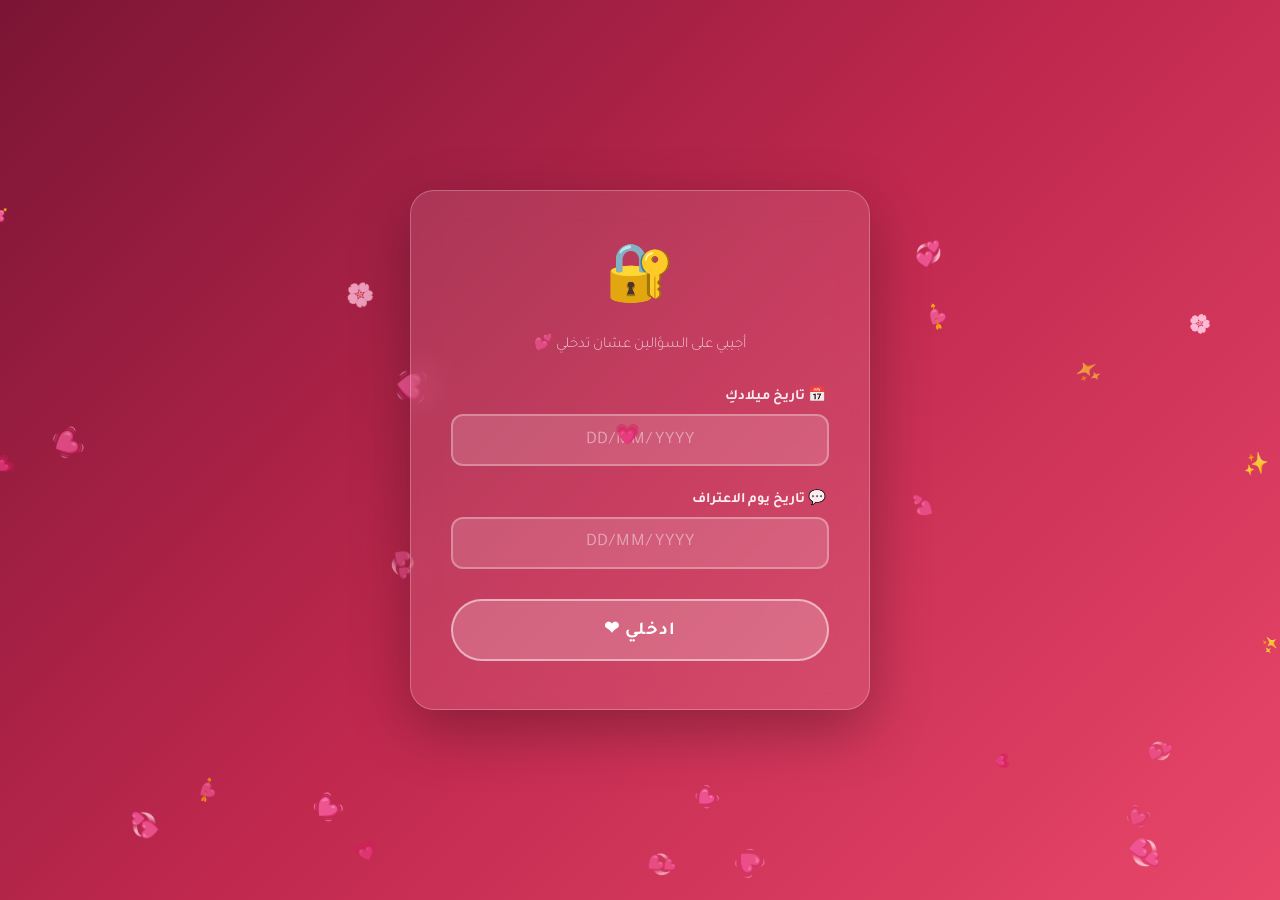
==== index.html @ 58e4917a "Add files via upload" ====
<!DOCTYPE html>
<html lang="ar" dir="rtl">
<head>
  <meta charset="UTF-8" />
  <meta name="viewport" content="width=device-width, initial-scale=1.0"/>
  <title>💖 من أنتِ؟</title>
  <link href="https://fonts.googleapis.com/css2?family=Amiri:ital,wght@0,400;0,700;1,400&family=Tajawal:wght@300;400;700&display=swap" rel="stylesheet"/>
  <link rel="stylesheet" href="password.css"/>
</head>
<body>

<div id="cursor">💗</div>
<canvas id="heartsCanvas"></canvas>

<div class="card">
  <span class="lock-icon">🔐</span>
  <p class="subtitle">أجيبي على السؤالين عشان تدخلي 💕</p>

  <div class="field">
    <label>📅 تاريخ ميلادكِ</label>
    <input type="text" id="field1" placeholder="DD/MM/YYYY" maxlength="10" />
  </div>

  <div class="field">
    <label>💬 تاريخ يوم الاعتراف</label>
    <input type="text" id="field2" placeholder="DD/MM/YYYY" maxlength="10" />
  </div>

  <button class="enter-btn" onclick="checkPassword()">ادخلي ❤</button>
  <div id="errorMsg">❌ إجابة غلط، حاولي تاني 💔</div>
</div>

<div id="successOverlay">
  <div class="big">💖</div>
  <h2>أهلاً بكِ حبيبتي</h2>
  <p>جاري الدخول...</p>
</div>

<script src="password.js"></script>
</body>
</html>
---- password.css ----
*, *::before, *::after { margin: 0; padding: 0; box-sizing: border-box; }

:root {
  --rose: #e8476a;
  --wine: #7b1535;
  --blush: #f7b8c4;
  --petal: #fce4ec;
}

body {
  min-height: 100vh;
  background: linear-gradient(135deg, #7b1535 0%, #c0284e 50%, #e8476a 100%);
  display: flex;
  align-items: center;
  justify-content: center;
  font-family: 'Tajawal', sans-serif;
  overflow: hidden;
  cursor: none;
}

/* ── cursor ── */
#cursor {
  position: fixed;
  pointer-events: none;
  z-index: 9999;
  transform: translate(-50%, -50%);
  font-size: 20px;
}

/* ── floating hearts ── */
#heartsCanvas {
  position: fixed;
  inset: 0;
  pointer-events: none;
  z-index: 0;
}

/* ── card ── */
.card {
  position: relative;
  z-index: 1;
  background: rgba(255,255,255,.1);
  backdrop-filter: blur(16px);
  border: 1px solid rgba(255,255,255,.25);
  border-radius: 24px;
  padding: 3rem 2.5rem;
  max-width: 460px;
  width: 90%;
  text-align: center;
  box-shadow: 0 20px 60px rgba(0,0,0,.3);
  animation: fadeUp .8s ease both;
}

@keyframes fadeUp {
  from { opacity: 0; transform: translateY(30px); }
  to   { opacity: 1; transform: translateY(0); }
}

.lock-icon {
  font-size: 3.5rem;
  display: block;
  margin-bottom: 1rem;
  animation: heartbeat 1.6s ease-in-out infinite;
}

@keyframes heartbeat {
  0%,100% { transform: scale(1); }
  14%     { transform: scale(1.15); }
  28%     { transform: scale(1); }
  42%     { transform: scale(1.08); }
}

.card .subtitle {
  color: rgba(255,255,255,.7);
  font-size: .95rem;
  margin-bottom: 2rem;
  font-weight: 300;
}

/* ── fields ── */
.field {
  margin-bottom: 1.4rem;
  text-align: right;
}

.field label {
  display: block;
  color: rgba(255,255,255,.9);
  font-size: .9rem;
  font-weight: 600;
  margin-bottom: .5rem;
  padding-right: .2rem;
}

.field input {
  width: 100%;
  background: rgba(255,255,255,.15);
  border: 2px solid rgba(255,255,255,.3);
  border-radius: 12px;
  padding: .85rem 1.2rem;
  font-family: 'Tajawal', sans-serif;
  font-size: 1.1rem;
  color: #fff;
  outline: none;
  text-align: center;
  letter-spacing: .15em;
  direction: ltr;
  transition: border-color .2s, background .2s;
}

.field input::placeholder {
  color: rgba(255,255,255,.45);
  letter-spacing: .05em;
}

.field input:focus {
  border-color: rgba(255,255,255,.7);
  background: rgba(255,255,255,.22);
}

/* ── button ── */
.enter-btn {
  width: 100%;
  margin-top: .5rem;
  background: rgba(255,255,255,.2);
  border: 2px solid rgba(255,255,255,.5);
  color: #fff;
  font-family: 'Tajawal', sans-serif;
  font-size: 1.15rem;
  font-weight: 700;
  padding: 1rem;
  border-radius: 50px;
  cursor: pointer;
  letter-spacing: .06em;
  transition: background .2s, transform .2s, box-shadow .2s;
}

.enter-btn:hover {
  background: rgba(255,255,255,.32);
  transform: scale(1.03);
  box-shadow: 0 8px 24px rgba(0,0,0,.2);
}

/* ── error ── */
#errorMsg {
  display: none;
  margin-top: 1.2rem;
  background: rgba(255,80,80,.25);
  border: 1px solid rgba(255,120,120,.4);
  border-radius: 10px;
  padding: .7rem 1rem;
  color: #fff;
  font-size: .92rem;
  animation: shake .4s ease;
}

@keyframes shake {
  0%,100% { transform: translateX(0); }
  20%     { transform: translateX(-8px); }
  40%     { transform: translateX(8px); }
  60%     { transform: translateX(-5px); }
  80%     { transform: translateX(5px); }
}

/* ── success overlay ── */
#successOverlay {
  display: none;
  position: fixed;
  inset: 0;
  background: linear-gradient(135deg, #7b1535, #e8476a);
  z-index: 9998;
  align-items: center;
  justify-content: center;
  flex-direction: column;
  gap: 1rem;
  color: #fff;
  text-align: center;
  font-family: 'Amiri', serif;
}

#successOverlay.show { display: flex; animation: fadeUp .5s ease both; }
#successOverlay .big { font-size: 5rem; }
#successOverlay h2   { font-size: 2.2rem; }
#successOverlay p    { font-size: 1.1rem; opacity: .8; font-family: 'Tajawal', sans-serif; }
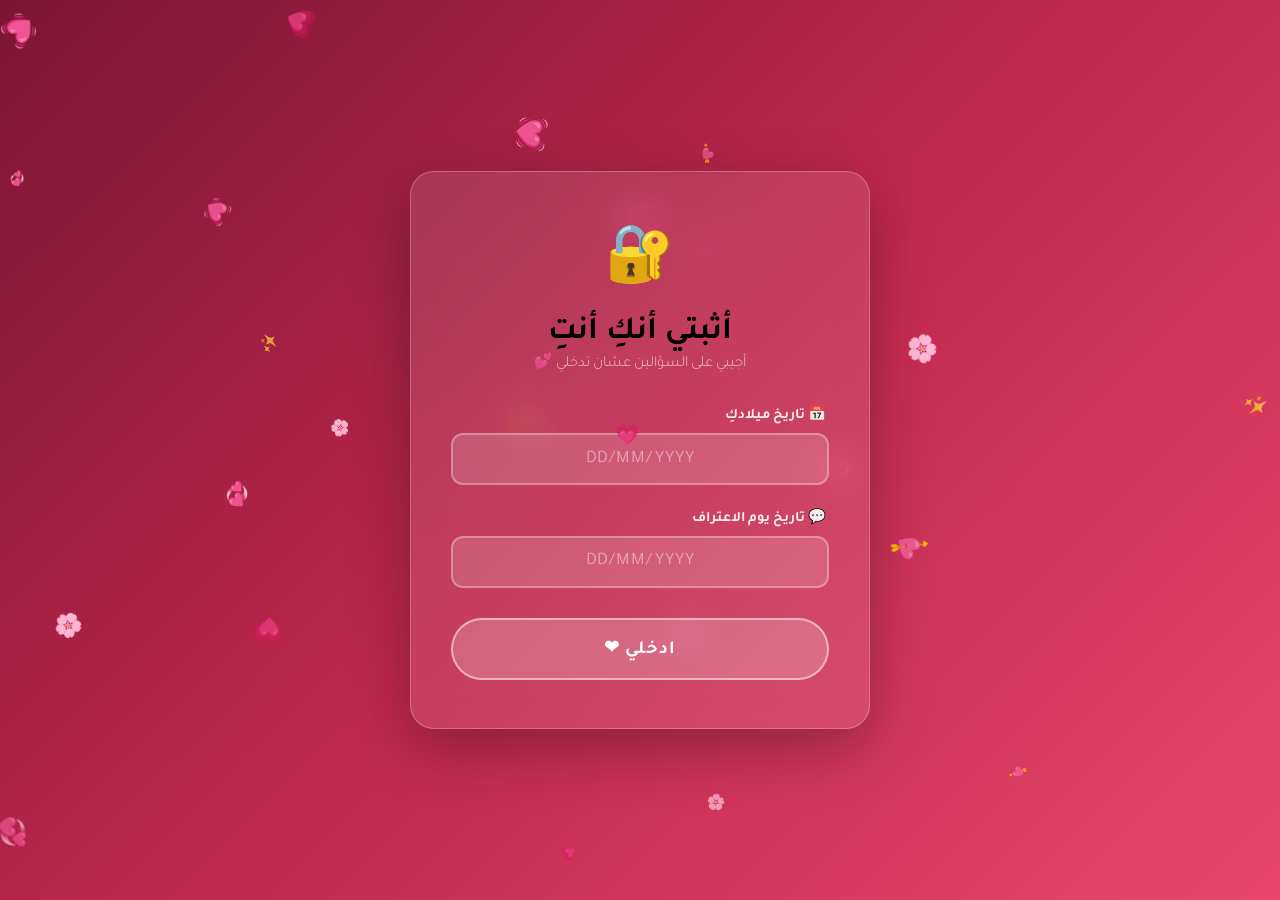
==== commit faf6de95: "Update heading text in index.html" ====
--- a/index.html
+++ b/index.html
@@ -14,6 +14,7 @@
 
 <div class="card">
   <span class="lock-icon">🔐</span>
+  <h1>أثبتي أنكِ أنتِ</h1>
   <p class="subtitle">أجيبي على السؤالين عشان تدخلي 💕</p>
 
   <div class="field">
@@ -38,4 +39,4 @@
 
 <script src="password.js"></script>
 </body>
-</html>+</html>
